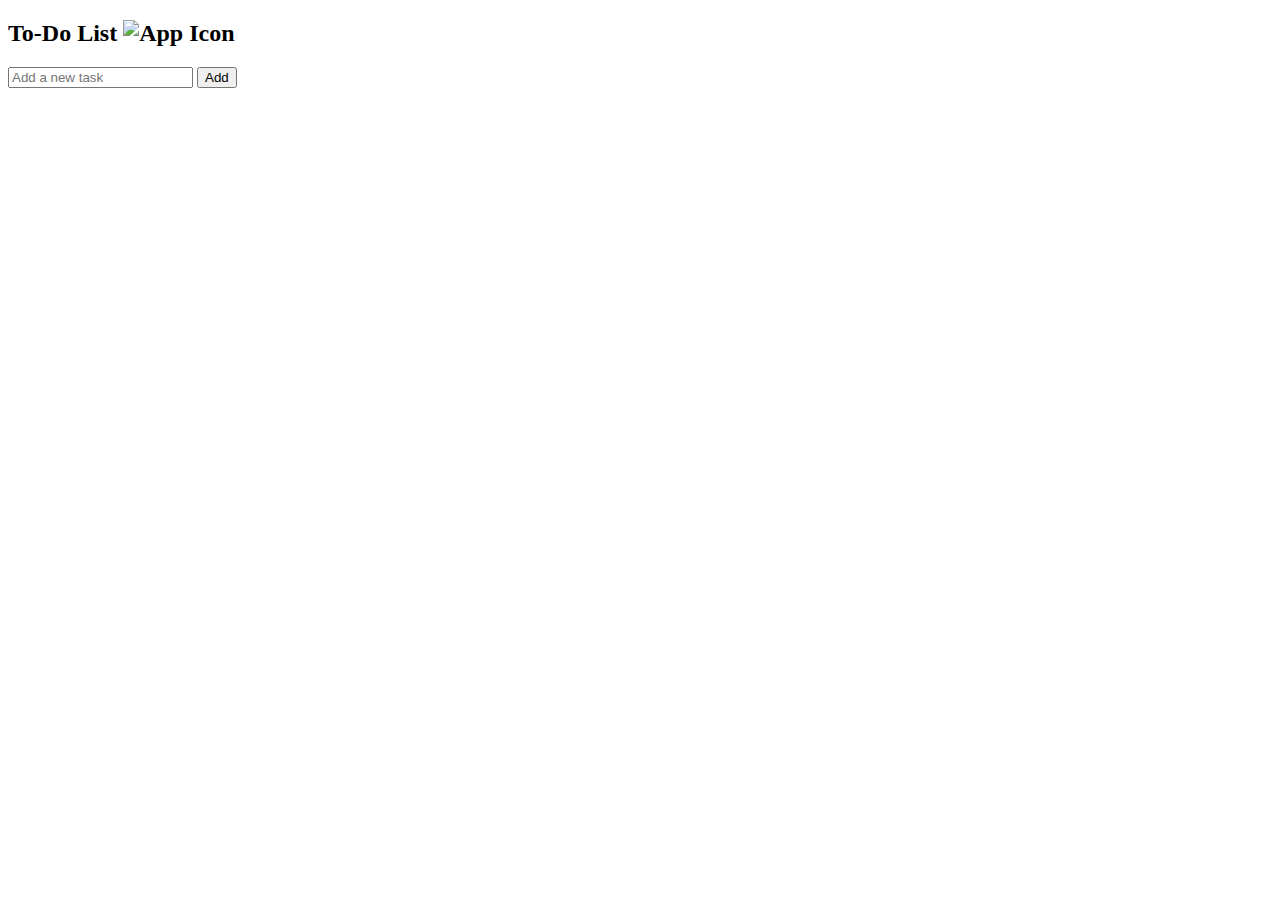
==== index.html @ e5b476bd "Update and rename midterm2.html to index.html" ====
<!DOCTYPE html>
<html lang="en">
<head>
    <meta charset="UTF-8">
    <meta http-equiv="X-UA-Compatible" content="IE=edge">
    <meta name="viewport" content="width=device-width, initial-scale=1.0">
    <title>To-do List</title>
    <link rel="stylesheet" href="midterm2.css">
</head>
<body>
    <div class="container">
        <div class="todo-app">
            <header>
                <h2>To-Do List <img src="icon.jfif" alt="App Icon"></h2>
            </header>
            <div class="input-row">
                <input type="text" id="input-box" placeholder="Add a new task">
                <button onclick="addTask()">Add</button>
            </div>
            <ul id="list-container"></ul>
        </div>
    </div>

    <script src="midterm2.js"></script>
</body>
</html>
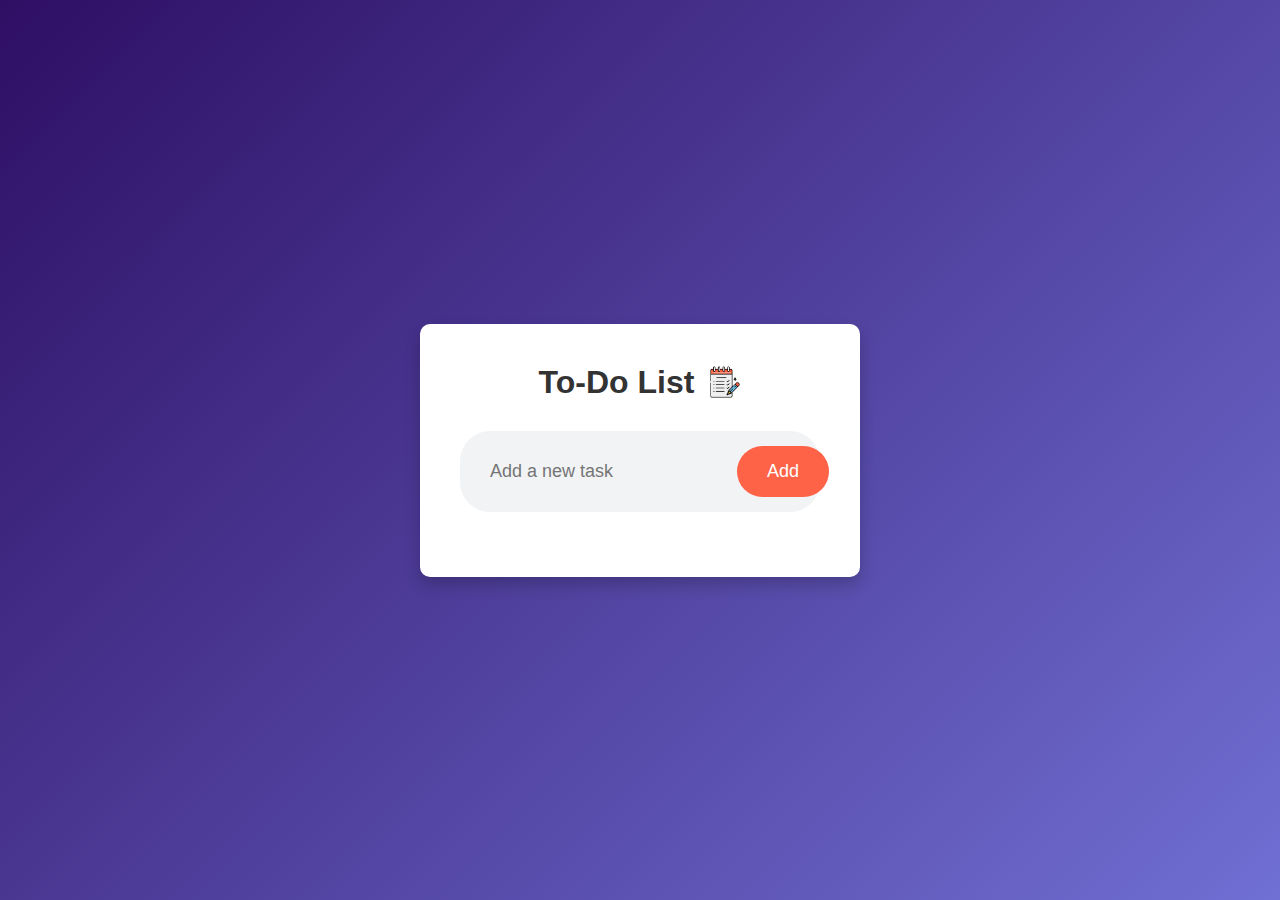
==== commit cae4579e: "Update index.html" ====
--- a/index.html
+++ b/index.html
@@ -5,13 +5,13 @@
     <meta http-equiv="X-UA-Compatible" content="IE=edge">
     <meta name="viewport" content="width=device-width, initial-scale=1.0">
     <title>To-do List</title>
-    <link rel="stylesheet" href="midterm2.css">
+    <link rel="stylesheet" href="css/midterm2.css">
 </head>
 <body>
     <div class="container">
         <div class="todo-app">
             <header>
-                <h2>To-Do List <img src="icon.jfif" alt="App Icon"></h2>
+                <h2>To-Do List <img src="img/icon.jfif" alt="App Icon"></h2>
             </header>
             <div class="input-row">
                 <input type="text" id="input-box" placeholder="Add a new task">
@@ -21,6 +21,6 @@
         </div>
     </div>
 
-    <script src="midterm2.js"></script>
+    <script src="js/midterm2.js"></script>
 </body>
 </html>
--- a/css/midterm2.css
+++ b/css/midterm2.css
@@ -0,0 +1,174 @@
+* {
+    margin: 0;
+    padding: 0;
+    box-sizing: border-box;
+    font-family: 'Poppins', sans-serif;
+}
+
+body {
+    background: linear-gradient(135deg, #2e0f64, #706fd3);
+    display: flex;
+    align-items: center;
+    justify-content: center;
+    min-height: 100vh;
+    color: #333;
+}
+
+.container {
+    width: 100%;
+    max-width: 500px;
+    padding: 30px;
+}
+
+.todo-app {
+    background: #ffffff;
+    border-radius: 10px;
+    padding: 40px;
+    box-shadow: 0px 8px 16px rgba(0, 0, 0, 0.2);
+    text-align: center;
+}
+
+header h2 {
+    color: #333;
+    display: flex;
+    align-items: center;
+    justify-content: center;
+    font-size: 32px;
+    margin-bottom: 30px;
+    font-weight: bold;
+}
+
+header img {
+    width: 32px;
+    margin-left: 15px;
+}
+
+.input-row {
+    display: flex;
+    align-items: center;
+    background: #f1f3f5;
+    border-radius: 30px;
+    padding: 15px;
+    margin-bottom: 25px;
+}
+
+input {
+    flex: 1;
+    border: none;
+    outline: none;
+    background: transparent;
+    padding: 15px;
+    font-size: 18px;
+}
+
+button {
+    border: none;
+    padding: 15px 30px;
+    background: #ff6347;
+    color: white;
+    font-size: 18px;
+    cursor: pointer;
+    border-radius: 30px;
+    transition: background 0.3s;
+}
+
+button:hover {
+    background: #e5533d;
+}
+
+ul {
+    list-style: none;
+    padding: 0;
+}
+
+ul li {
+    position: relative;
+    background: #f8f9fa;
+    border-radius: 10px;
+    padding: 15px 25px;
+    margin-bottom: 15px;
+    display: flex;
+    align-items: center;
+    justify-content: space-between;
+    font-size: 18px;
+    color: #333;
+    transition: transform 0.2s ease;
+}
+
+ul li:hover {
+    transform: scale(1.05);
+}
+
+ul li .delete-btn {
+    background: none;
+    border: none;
+    font-size: 22px;
+    color: #ff6347;
+    cursor: pointer;
+    transition: color 0.3s;
+}
+
+ul li .delete-btn:hover {
+    color: #e5533d;
+}
+
+ul li .check-circle {
+    width: 30px;
+    height: 30px;
+    border: 3px solid #ff6347;
+    border-radius: 50%;
+    margin-right: 15px;
+    cursor: pointer;
+    display: inline-flex;
+    align-items: center;
+    justify-content: center;
+    box-sizing: border-box;
+    color: transparent;
+    font-size: 18px;
+    transition: background-color 0.3s, border-color 0.3s;
+}
+
+ul li.checked {
+    background: #d4fdd4; /* Светло-зеленый фон для выполненной задачи */
+}
+
+ul li.checked .check-circle {
+    background-color: #2c662d; /* Зеленый фон для галочки */
+    border: 3px solid #2c662d;
+    color: white;
+}
+
+ul li.checked .check-circle::after {
+    content: '✔';
+}
+
+ul li .edit-btn {
+    background: none;
+    border: none;
+    font-size: 22px;
+    color: #ff6347;
+    cursor: pointer;
+    transition: color 0.3s;
+    margin-right: 15px;
+}
+
+ul li .edit-btn:hover {
+    color: #e5533d;
+}
+
+ul li .edit-input {
+    width: 100%;
+    padding: 15px;
+    font-size: 18px;
+    border: 2px solid #ccc;
+    border-radius: 5px;
+    background: #f1f3f5;
+}
+
+ul li .task-text {
+    display: inline-block;
+    max-width: 80%;
+    white-space: nowrap;
+    overflow: hidden;
+    text-overflow: ellipsis;
+}